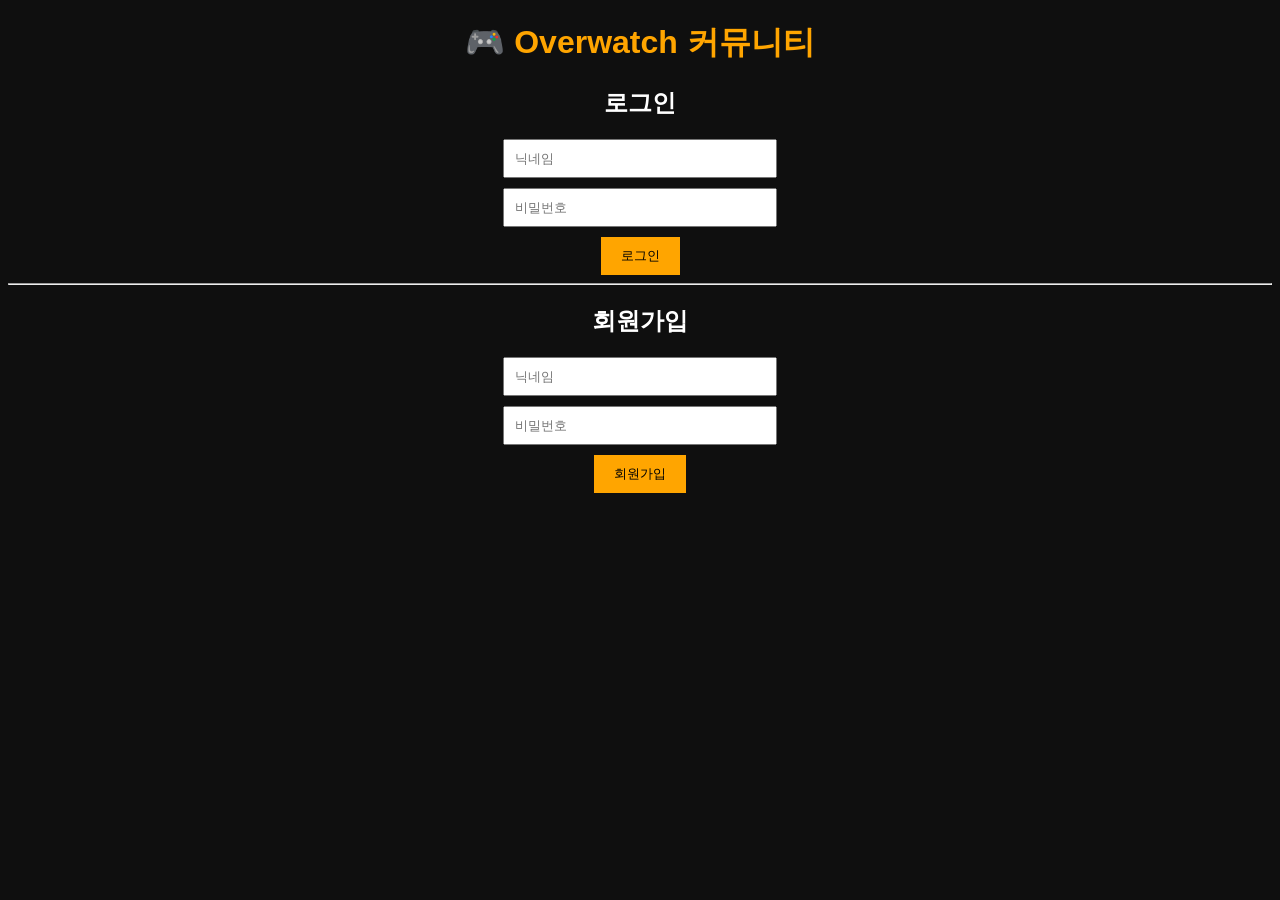
==== login.html @ d6eacf38 "Add files via upload" ====
<!DOCTYPE html>
<html lang="ko">
<head>
<meta charset="UTF-8">
<title>커뮤니티 로그인/회원가입</title>
<link rel="stylesheet" href="style.css">
</head>
<body>

<h1>🎮 Overwatch 커뮤니티</h1>

<h2>로그인</h2>
<input type="text" id="loginUser" placeholder="닉네임">
<input type="password" id="loginPw" placeholder="비밀번호">
<button onclick="login()">로그인</button>

<hr>

<h2>회원가입</h2>
<input type="text" id="signupUser" placeholder="닉네임">
<input type="password" id="signupPw" placeholder="비밀번호">
<button onclick="signup()">회원가입</button>

<script>
// 회원 DB (localStorage)
let users = JSON.parse(localStorage.getItem("users")) || []

function signup(){
    let user = document.getElementById("signupUser").value
    let pw = document.getElementById("signupPw").value

    if(!user || !pw){ alert("정보를 입력하세요"); return }

    if(users.some(u=>u.username===user)){ alert("이미 존재하는 닉네임입니다"); return }

    users.push({username:user,password:pw})
    localStorage.setItem("users",JSON.stringify(users))
    alert("회원가입 완료! 로그인하세요.")
}

function login(){
    let user = document.getElementById("loginUser").value
    let pw = document.getElementById("loginPw").value

    if(!user || !pw){ alert("정보를 입력하세요"); return }

    let u = users.find(u=>u.username===user && u.password===pw)
    if(!u){ alert("닉네임 또는 비밀번호가 틀립니다"); return }

    localStorage.setItem("loginUser",user)
    location.href="index.html"
}
</script>

</body>
</html>
---- style.css ----
body{
font-family: Arial;
background:#111;
color:white;
text-align:center;
}

h1{
color:orange;
}

.form{
margin:20px;
}

input,select,textarea{
display:block;
margin:10px auto;
padding:10px;
width:250px;
}

textarea{
height:100px;
}

button{
padding:10px 20px;
background:orange;
border:none;
cursor:pointer;
}

.feedback{
background:#222;
margin:10px auto;
padding:10px;
width:300px;
border-radius:10px;
}
.mail-container{
display:flex;
height:500px;
}

.mail-list{
width:250px;
background:#222;
overflow-y:auto;
}

.mail-item{
padding:10px;
border-bottom:1px solid #444;
cursor:pointer;
}

.mail-item:hover{
background:#333;
}

.mail-view{
flex:1;
padding:20px;
background:#111;
}
.mail-container{
display:flex;
height:600px;
}

.mail-list{
width:260px;
background:#1b1b1b;
overflow-y:auto;
}

.mail-item{
padding:15px;
border-bottom:1px solid #333;
cursor:pointer;
transition:0.2s;
}

.mail-item:hover{
background:#333;
}

.mail-view{
flex:1;
padding:25px;
background:#0f0f0f;
}

textarea{
width:90%;
height:140px;
padding:10px;
background:#111;
color:white;
border:1px solid #444;
}
#userMail{
position:absolute;
top:20px;
left:20px;
width:250px;
background:#1b1b1b;
padding:10px;
border-radius:10px;
}
#userMail{
position:fixed;
top:0;
left:0;
width:260px;
height:100vh;
background:#1b1b1b;
padding:15px;
overflow-y:auto;
transition:0.3s;
z-index:100;
}

#userMail.hidden{
transform:translateX(-260px);
}

.mail-toggle{
position:fixed;
top:15px;
left:15px;
padding:8px 15px;
background:orange;
border:none;
cursor:pointer;
z-index:101;
}

.feedback{
padding:10px;
margin:8px 0;
background:#222;
border-radius:8px;
font-size:14px;
}
#userMail.hidden{
transform:translateX(-260px);
}
body{
background:#0f0f0f;
color:white;
font-family:Arial;
}

.admin-layout{
display:flex;
height:100vh;
}

.sidebar{
width:220px;
background:#1a1a1a;
padding:20px;
}

.sidebar button{
display:block;
width:100%;
margin:10px 0;
padding:10px;
background:orange;
border:none;
cursor:pointer;
}

.panel{
flex:1;
padding:30px;
overflow-y:auto;
}

.feedback{
background:#1b1b1b;
padding:15px;
margin:15px 0;
border-radius:10px;
}
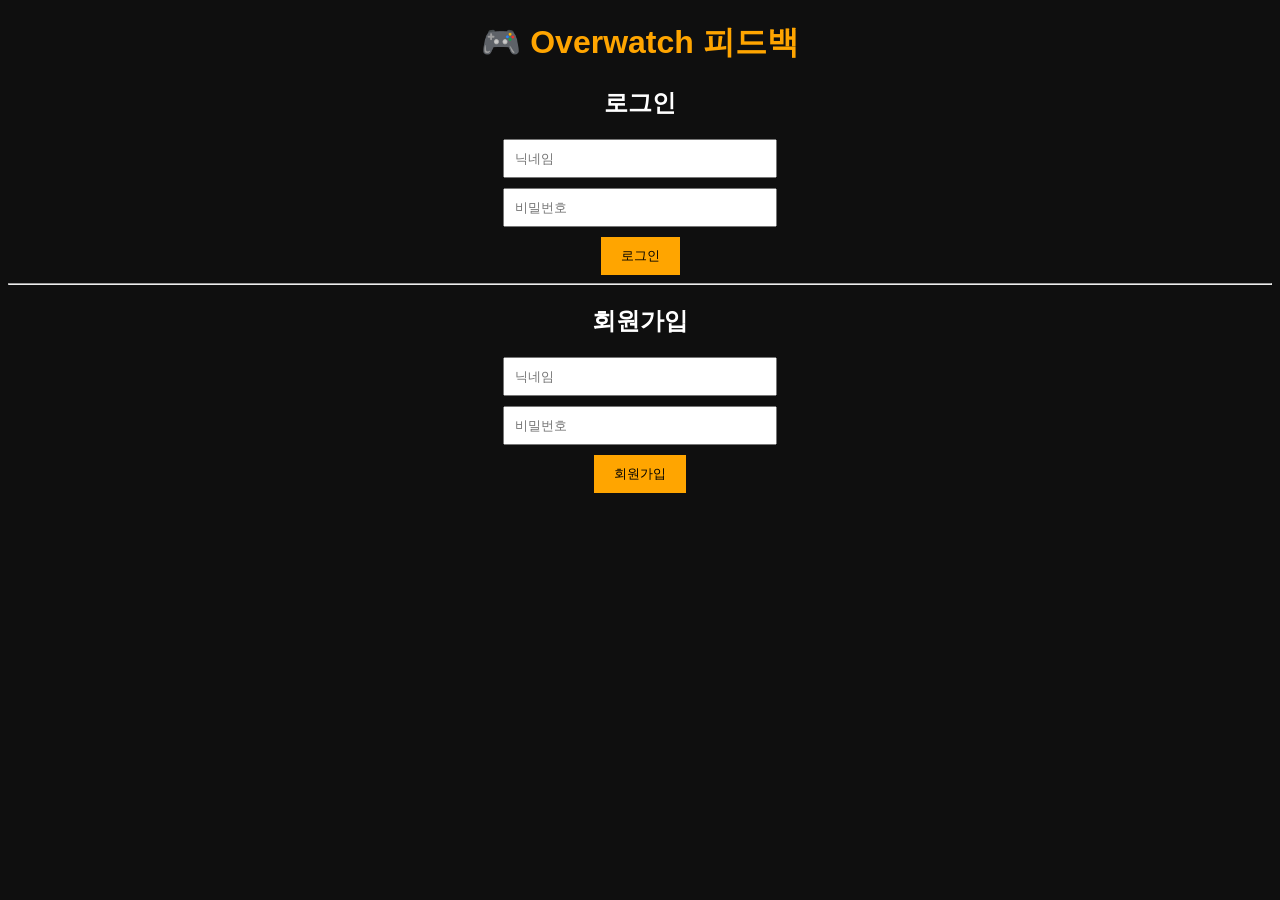
==== commit 613a4d56: "Update login page title and feedback section" ====
--- a/login.html
+++ b/login.html
@@ -7,7 +7,7 @@
 </head>
 <body>
 
-<h1>🎮 Overwatch 커뮤니티</h1>
+<h1>🎮 Overwatch 피드백</h1>
 
 <h2>로그인</h2>
 <input type="text" id="loginUser" placeholder="닉네임">
@@ -53,4 +53,5 @@
 </script>
 
 </body>
-</html>+
+</html>
